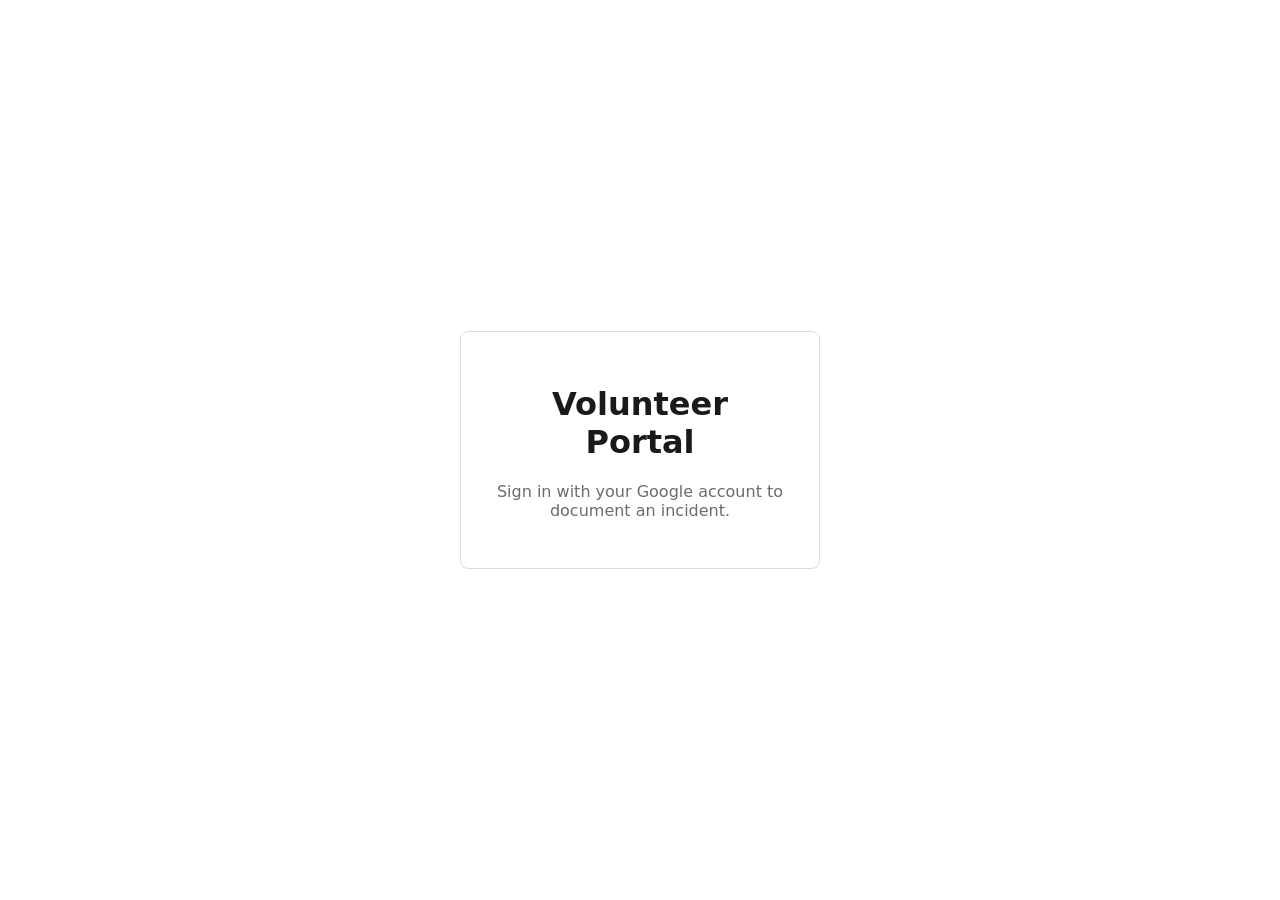
==== index.html @ d629bad7 "Scaffold volunteer contribution portal: static frontend + Apps Script backend (Hospitals-only MVP)" ====
<!doctype html>
<html lang="en">
<head>
<meta charset="utf-8">
<meta name="viewport" content="width=device-width, initial-scale=1">
<meta name="robots" content="noindex, nofollow">
<title>PalGenoPedia Volunteer Portal — Sign In</title>
<link rel="stylesheet" href="assets/style.css">
<script src="config.js"></script>
<script src="https://accounts.google.com/gsi/client" async defer></script>
</head>
<body>
<main class="center-page">
  <div class="card">
    <h1>Volunteer Portal</h1>
    <p class="muted">Sign in with your Google account to document an incident.</p>
    <div id="g_id_signin_container"></div>
    <p id="signin-error" class="error" hidden></p>
  </div>
</main>

<script>
  function handleCredentialResponse(response) {
    sessionStorage.setItem("portal_id_token", response.credential);
    window.location.href = "app.html";
  }

  window.onload = function () {
    google.accounts.id.initialize({
      client_id: window.PORTAL_CONFIG.GOOGLE_CLIENT_ID,
      callback: handleCredentialResponse,
    });
    google.accounts.id.renderButton(
      document.getElementById("g_id_signin_container"),
      { theme: "outline", size: "large", text: "signin_with" }
    );

    if (new URLSearchParams(window.location.search).get("denied") === "1") {
      const errorEl = document.getElementById("signin-error");
      errorEl.hidden = false;
      errorEl.textContent = "That Google account is not on the approved volunteer list. Contact a coordinator to be added.";
    }
  };
</script>
</body>
</html>
---- assets/style.css ----
:root {
  color-scheme: light;
  --fg: #1a1a1a;
  --bg: #ffffff;
  --muted: #6b6b6b;
  --border: #ddd;
  --accent: #1a5fb4;
  --danger: #b3261e;
  --warn-bg: #fff4e5;
  --warn-border: #f0b429;
  --success: #1e7d32;
}

* { box-sizing: border-box; }

body {
  margin: 0;
  font-family: system-ui, -apple-system, "Segoe UI", sans-serif;
  color: var(--fg);
  background: var(--bg);
}

.muted { color: var(--muted); }
.small { font-size: 0.85em; }

.center-page {
  min-height: 100vh;
  display: flex;
  align-items: center;
  justify-content: center;
}

.card {
  border: 1px solid var(--border);
  border-radius: 8px;
  padding: 2rem;
  max-width: 360px;
  text-align: center;
}

.topbar {
  display: flex;
  align-items: center;
  gap: 1rem;
  padding: 0.75rem 1.5rem;
  border-bottom: 1px solid var(--border);
}
.topbar .brand { font-weight: 600; }
.topbar #whoami { margin-left: auto; }

.link-btn {
  background: none;
  border: none;
  color: var(--accent);
  cursor: pointer;
  text-decoration: underline;
  padding: 0;
}

.app-shell { max-width: 960px; margin: 0 auto; padding: 1.5rem; }

.back-btn {
  background: none;
  border: none;
  color: var(--accent);
  cursor: pointer;
  padding: 0 0 1rem;
  font-size: 0.9em;
}

.grid {
  display: grid;
  grid-template-columns: repeat(auto-fill, minmax(220px, 1fr));
  gap: 0.75rem;
}

.section-card, .facility-row {
  border: 1px solid var(--border);
  border-radius: 8px;
  padding: 1rem;
  cursor: pointer;
  background: none;
  text-align: left;
  font: inherit;
  color: inherit;
}
.section-card:hover, .facility-row:hover { border-color: var(--accent); }

.facility-row {
  display: flex;
  justify-content: space-between;
  align-items: center;
  width: 100%;
  margin-bottom: 0.5rem;
}
.facility-row .count {
  color: var(--muted);
  font-size: 0.9em;
  white-space: nowrap;
  margin-left: 1rem;
}

.list { max-height: 60vh; overflow-y: auto; }

.incident-row {
  border-left: 3px solid var(--border);
  padding: 0.5rem 0.75rem;
  margin-bottom: 0.5rem;
}
.incident-row .date { font-weight: 600; }

.two-col {
  display: grid;
  grid-template-columns: 1fr 1fr;
  gap: 2rem;
}
@media (max-width: 720px) {
  .two-col { grid-template-columns: 1fr; }
}

form label {
  display: block;
  margin-bottom: 0.9rem;
  font-size: 0.9em;
}
form input, form select, form textarea {
  display: block;
  width: 100%;
  margin-top: 0.25rem;
  padding: 0.5rem;
  border: 1px solid var(--border);
  border-radius: 4px;
  font: inherit;
}
.req { color: var(--danger); }

button[type="submit"] {
  background: var(--accent);
  color: #fff;
  border: none;
  border-radius: 4px;
  padding: 0.6rem 1.2rem;
  font: inherit;
  cursor: pointer;
}
button[type="submit"]:disabled { opacity: 0.6; cursor: default; }

.error { color: var(--danger); }
.success { color: var(--success); }
.warning {
  background: var(--warn-bg);
  border: 1px solid var(--warn-border);
  border-radius: 4px;
  padding: 0.5rem 0.75rem;
  font-size: 0.9em;
  margin: -0.5rem 0 0.9rem;
}

input[type="search"] {
  width: 100%;
  padding: 0.5rem;
  margin-bottom: 0.75rem;
  border: 1px solid var(--border);
  border-radius: 4px;
  font: inherit;
}
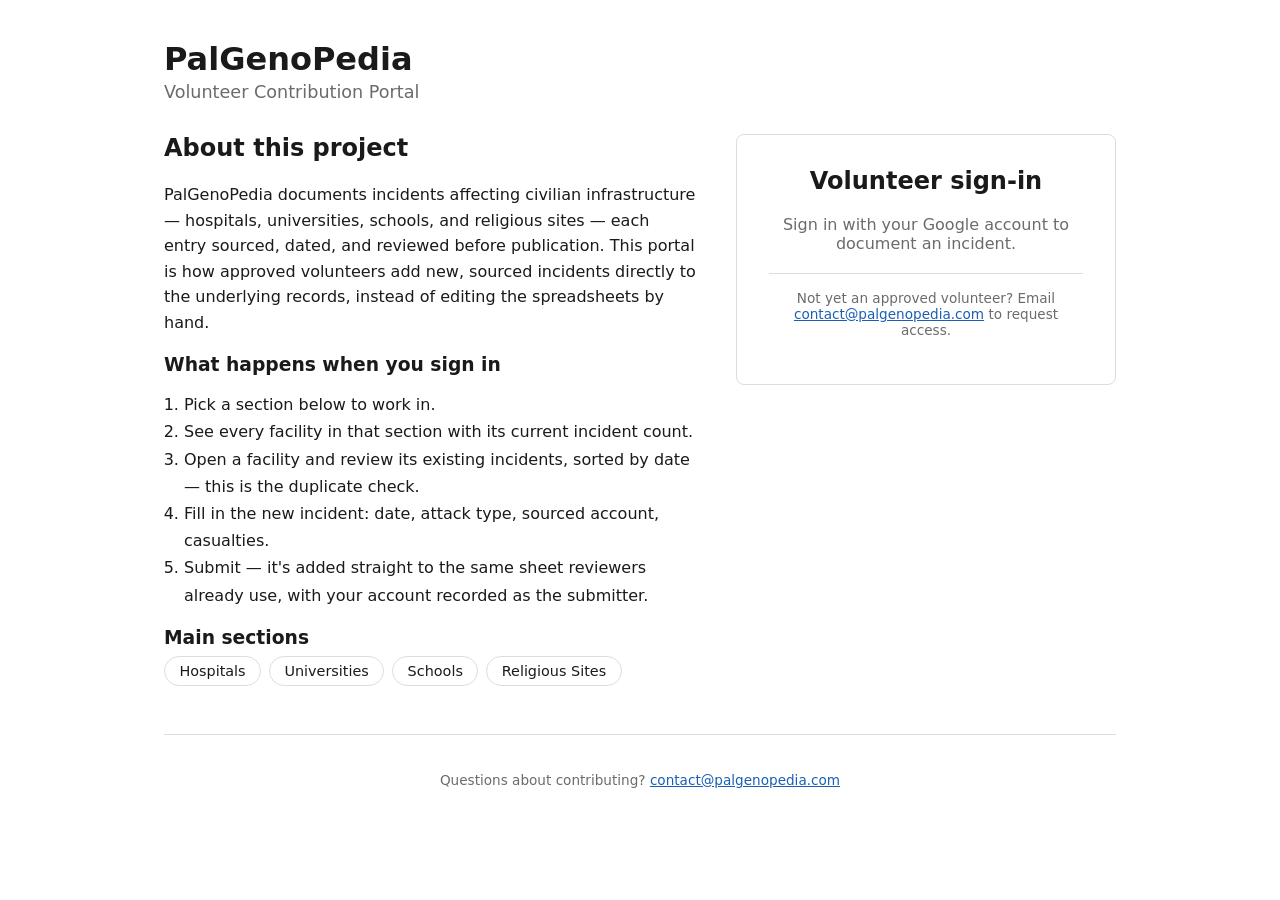
==== commit 84ecf05f: "Redesign sign-in landing page: project title, scope, main sections, contact email" ====
--- a/index.html
+++ b/index.html
@@ -10,14 +10,60 @@
 <script src="https://accounts.google.com/gsi/client" async defer></script>
 </head>
 <body>
-<main class="center-page">
-  <div class="card">
-    <h1>Volunteer Portal</h1>
-    <p class="muted">Sign in with your Google account to document an incident.</p>
-    <div id="g_id_signin_container"></div>
-    <p id="signin-error" class="error" hidden></p>
-  </div>
-</main>
+<div class="landing">
+  <header class="landing-header">
+    <h1>PalGenoPedia</h1>
+    <p class="landing-tagline">Volunteer Contribution Portal</p>
+  </header>
+
+  <main class="landing-main">
+    <section class="landing-about">
+      <h2>About this project</h2>
+      <p>
+        PalGenoPedia documents incidents affecting civilian infrastructure —
+        hospitals, universities, schools, and religious sites — each entry
+        sourced, dated, and reviewed before publication. This portal is how
+        approved volunteers add new, sourced incidents directly to the
+        underlying records, instead of editing the spreadsheets by hand.
+      </p>
+
+      <h3>What happens when you sign in</h3>
+      <ol class="landing-steps">
+        <li>Pick a section below to work in.</li>
+        <li>See every facility in that section with its current incident count.</li>
+        <li>Open a facility and review its existing incidents, sorted by date — this is the duplicate check.</li>
+        <li>Fill in the new incident: date, attack type, sourced account, casualties.</li>
+        <li>Submit — it's added straight to the same sheet reviewers already use, with your account recorded as the submitter.</li>
+      </ol>
+
+      <h3>Main sections</h3>
+      <div class="landing-parts">
+        <span class="part-chip">Hospitals</span>
+        <span class="part-chip">Universities</span>
+        <span class="part-chip">Schools</span>
+        <span class="part-chip">Religious Sites</span>
+      </div>
+    </section>
+
+    <section class="card signin-card">
+      <h2>Volunteer sign-in</h2>
+      <p class="muted">Sign in with your Google account to document an incident.</p>
+      <div id="g_id_signin_container"></div>
+      <p id="signin-error" class="error" hidden></p>
+      <p class="muted small landing-contact">
+        Not yet an approved volunteer? Email
+        <a href="mailto:contact@palgenopedia.com">contact@palgenopedia.com</a>
+        to request access.
+      </p>
+    </section>
+  </main>
+
+  <footer class="landing-footer">
+    <p class="muted small">
+      Questions about contributing? <a href="mailto:contact@palgenopedia.com">contact@palgenopedia.com</a>
+    </p>
+  </footer>
+</div>
 
 <script>
   function handleCredentialResponse(response) {
--- a/assets/style.css
+++ b/assets/style.css
@@ -38,6 +38,60 @@
   text-align: center;
 }
 
+.landing {
+  max-width: 1000px;
+  margin: 0 auto;
+  padding: 2.5rem 1.5rem 3rem;
+}
+
+.landing-header { margin-bottom: 2rem; }
+.landing-header h1 { margin: 0; font-size: 2rem; }
+.landing-tagline { margin: 0.25rem 0 0; color: var(--muted); font-size: 1.1em; }
+
+.landing-main {
+  display: grid;
+  grid-template-columns: 1.4fr 1fr;
+  gap: 2.5rem;
+  align-items: start;
+}
+@media (max-width: 760px) {
+  .landing-main { grid-template-columns: 1fr; }
+}
+
+.landing-about h2 { margin-top: 0; }
+.landing-about h3 { margin-bottom: 0.5rem; }
+.landing-about p { line-height: 1.6; }
+.landing-steps { line-height: 1.7; padding-left: 1.25rem; }
+
+.landing-parts {
+  display: flex;
+  flex-wrap: wrap;
+  gap: 0.5rem;
+}
+.part-chip {
+  border: 1px solid var(--border);
+  border-radius: 999px;
+  padding: 0.35rem 0.9rem;
+  font-size: 0.9em;
+}
+
+.signin-card {
+  max-width: none;
+  position: sticky;
+  top: 2rem;
+}
+.signin-card h2 { margin-top: 0; }
+.landing-contact { margin-top: 1.25rem; padding-top: 1rem; border-top: 1px solid var(--border); }
+.landing-contact a { color: var(--accent); }
+
+.landing-footer {
+  margin-top: 3rem;
+  padding-top: 1.5rem;
+  border-top: 1px solid var(--border);
+  text-align: center;
+}
+.landing-footer a { color: var(--accent); }
+
 .topbar {
   display: flex;
   align-items: center;
@@ -106,8 +160,16 @@
   border-left: 3px solid var(--border);
   padding: 0.5rem 0.75rem;
   margin-bottom: 0.5rem;
+  display: flex;
+  justify-content: space-between;
+  align-items: flex-start;
+  gap: 0.75rem;
 }
 .incident-row .date { font-weight: 600; }
+.link-btn.small { font-size: 0.85em; white-space: nowrap; flex-shrink: 0; }
+
+.edit-form { flex: 1; }
+.edit-form button[type="submit"] { margin-right: 0.75rem; }
 
 .two-col {
   display: grid;
@@ -164,3 +226,13 @@
   border-radius: 4px;
   font: inherit;
 }
+
+.table-wrap { overflow-x: auto; }
+table { width: 100%; border-collapse: collapse; font-size: 0.9em; }
+th, td {
+  text-align: left;
+  padding: 0.5rem 0.75rem;
+  border-bottom: 1px solid var(--border);
+  white-space: nowrap;
+}
+th { color: var(--muted); font-weight: 600; }
